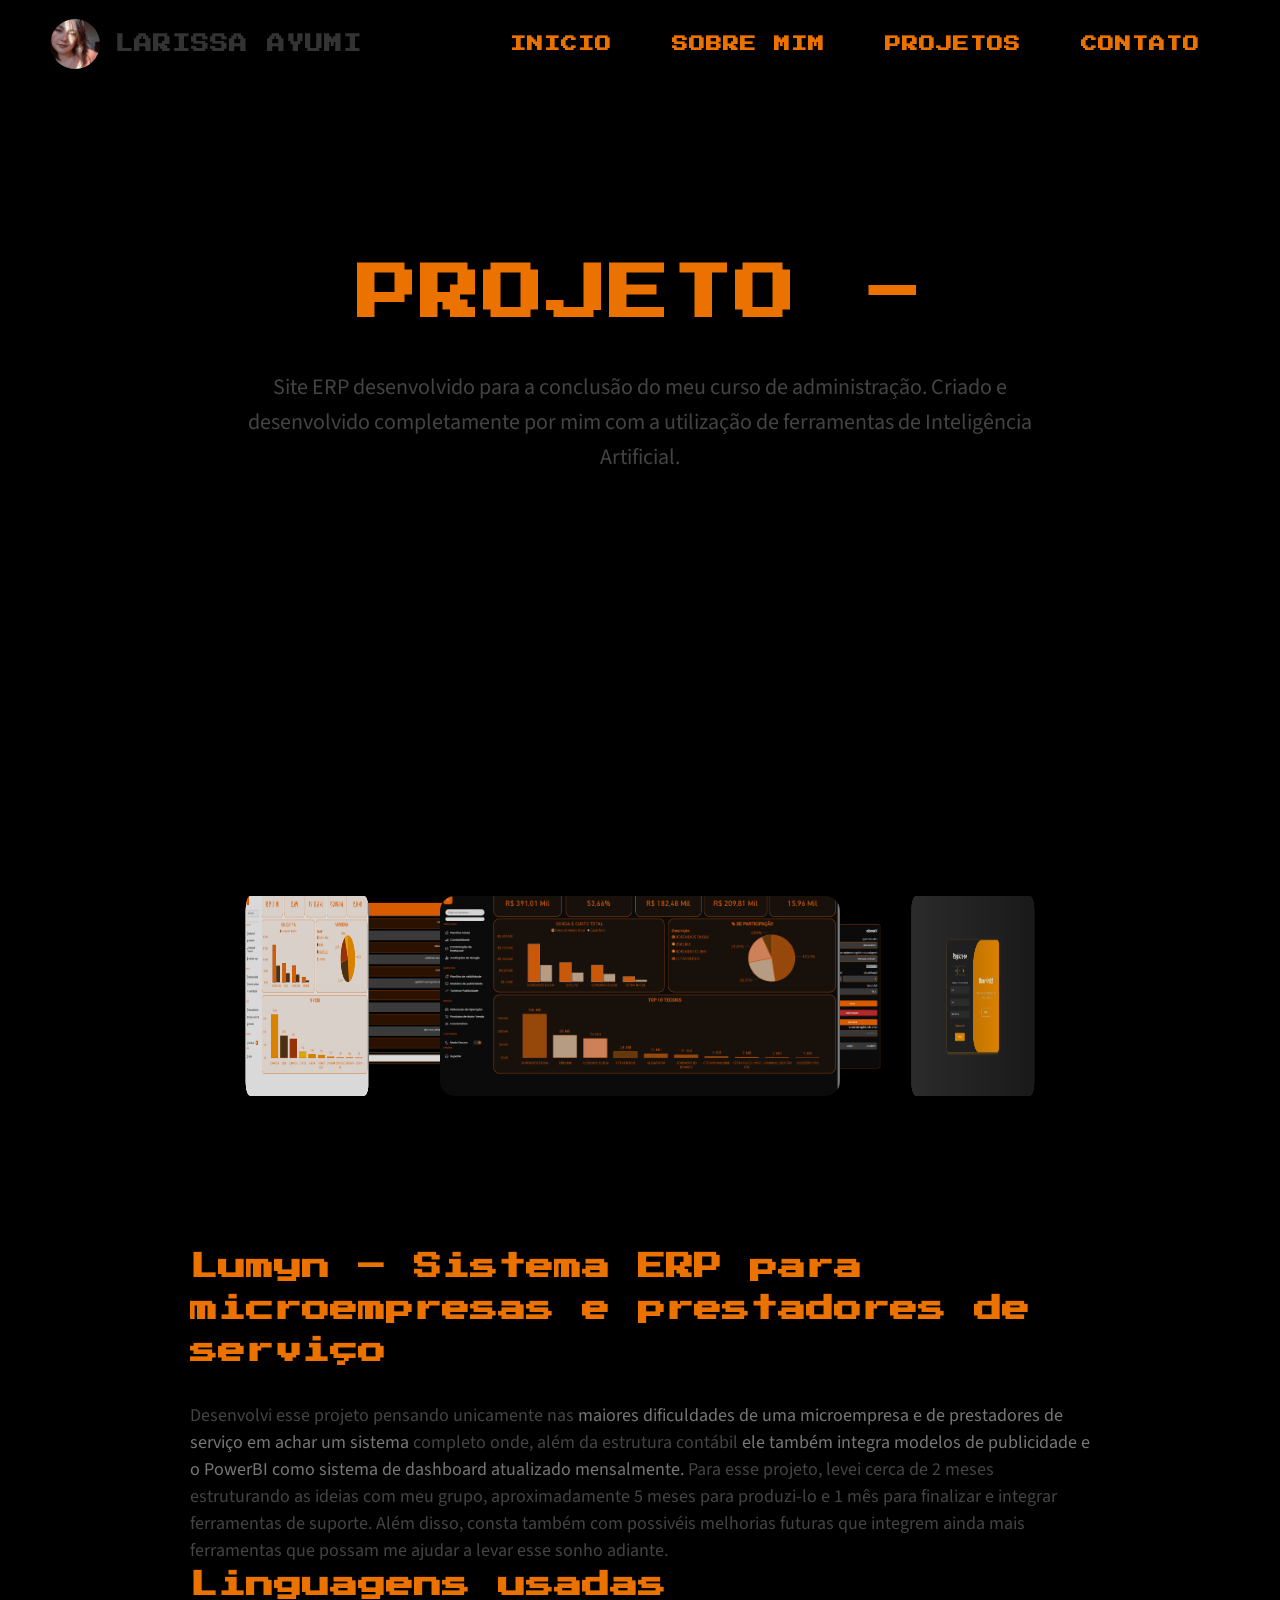
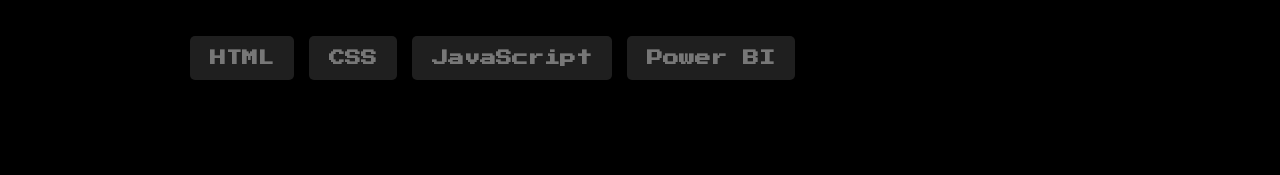
==== project-1.html @ 7f0751aa "Add files via upload" ====
<!DOCTYPE html>
<html lang="pt-br">
<head>
  <meta charset="UTF-8" />
  <meta name="viewport" content="width=device-width, initial-scale=1.0" />
  <meta http-equiv="X-UA-Compatible" content="ie=edge" />
  <title>Projeto 1</title>
  <meta name="descrição" content="projeto1" />
  <link rel="stylesheet" href="css/project-1.css" />
</head>
<style>
  @import url('https://fonts.googleapis.com/css2?family=Press+Start+2P&display=swap');
@import url('https://fonts.googleapis.com/css2?family=Source+Sans+Pro:wght@400;600;700&display=swap');

*, 
::after, 
::before {
  margin: 0;
  padding: 0;
  box-sizing: inherit;
  font-family: 'Press Start 2P', sans-serif !important;
}

html {
  font-size: 62.5%;
  scroll-behavior: smooth;
  font-family: 'Press Start 2P', sans-serif !important;
}

@media only screen and (max-width: 75em) {
  html {
    font-size: 59%;
  }
}

@media only screen and (max-width: 56.25em) {
  html {
    font-size: 56%;
  }
}

@media only screen and (min-width: 112.5em) {
  html {
    font-size: 65%;
  }
}

body {
  background-color: #000;
  box-sizing: border-box;
  position: relative;
  line-height: 1.5;
  font-family: 'Press Start 2P', sans-serif !important;
  overflow-x: hidden;
  overflow-y: scroll;
}

a {
  text-decoration: none;
  color: inherit;
  font-family: 'Press Start 2P', sans-serif !important;
}

li {
  list-style: none;
  font-family: 'Press Start 2P', sans-serif !important;
}

input:focus, 
button:focus, 
a:focus, 
textarea:focus {
  outline: none;
}

button {
  border: none;
  cursor: pointer;
  font-family: 'Press Start 2P', sans-serif !important;
}

textarea {
  resize: none;
  font-family: 'Press Start 2P', sans-serif !important;
}

.heading-primary {
  color: #ec7200;
  font-size: 6rem;
  text-transform: uppercase;
  letter-spacing: 3px;
  text-align: center;
  font-family: 'Press Start 2P', sans-serif !important;
}

.main-container {
  max-width: 120rem;
  margin: auto;
  width: 92%;
}

.sec-pad {
  padding: 12rem 0;
}

@media only screen and (max-width: 56.25em) {
  .sec-pad {
    padding: 8rem 0;
  }
}

.text-primary {
  color: #ec7200;
  font-size: 2.2rem;
  text-align: center;
  width: 100%;
  line-height: 1.6;
  font-family: 'Source Sans Pro', sans-serif !important;
  font-weight: normal;
}

.d-none {
  display: none;
}

/* Exceções para textos descritivos - fonte padrão */
.project-details__desc-para {
  color: #444;
  font-size: 1.8rem;
  font-family: 'Source Sans Pro', sans-serif !important;
}

.home-hero {
  color: #ec7200;
  background: linear-gradient(to right, rgba(0, 0, 0, 0.8), #141414), url(../../assets/svg/common-bg.svg);
  background-position: center;
  height: 100vh;
  min-height: 80rem;
  max-height: 120rem;
  position: relative;
}

@media only screen and (max-width: 37.5em) {
  .home-hero {
    height: unset;
    min-height: unset;
  }
}

.project-cs-hero {
  color: #fff;
  background: linear-gradient(to right, rgba(0, 0, 0, 0.8), rgba(0, 0, 0, 0.8)), url(../../assets/svg/common-bg.svg);
  background-size: cover;
  background-position: center;
  position: relative;
}

@media only screen and (max-width: 37.5em) {
  .project-cs-hero {
    height: unset;
    min-height: unset;
  }
}

.project-cs-hero__content {
  padding: 25rem 0 17rem 0;
  max-width: 90rem;
  width: 92%;
  margin: auto;
}

@media only screen and (max-width: 37.5em) {
  .project-cs-hero__content {
    padding: 19rem 0 13rem 0;
    margin: auto;
    position: static;
    transform: translate(0, 0);
  }
}

.text-primary {
  color: #444;
}

.project-cs-hero__info {
  margin: 3rem auto 0 auto;
  max-width: 80rem;
}

.project-cs-hero__cta {
  margin-top: 5rem;
  text-align: center;
}

.project-details__content {
  padding: 8rem 0;
  max-width: 90rem;
  margin: auto;
}

.project-details__content-title {
  color: #ec7200;
  font-weight: 700;
  font-size: 2.8rem;
  margin-bottom: 3rem;
  font-family: 'Press Start 2P', sans-serif !important;
}

.project-details__desc-para {
  font-family: 'Source Sans Pro', sans-serif !important;
  font-weight: 400 !important;
}

.project-details__desc-para strong,
.project-details__desc-para--P{
  color: #777;
  font-family: 'Source Sans Pro', sans-serif !important;
  font-weight: 400 !important;
}

@media only screen and (max-width: 37.5em) {
  .project-details__content-title {
    font-size: 2.4rem;
  }
}

.header {
  position: fixed;
  width: 100%;
  z-index: 1000;
  background: #000;
  background: #000000;
  box-shadow: 0 10px 100px rgba(0, 0, 0, 0.1);
}

.header__content {
  display: flex;
  align-items: center;
  justify-content: space-between;
  padding: 1rem 5rem;
}

@media only screen and (max-width: 56.25em) {
  .header__content {
    padding: 0 2rem;
  }
}

.header__logo-container {
  display: flex;
  align-items: center;
  cursor: pointer;
  color: #333;
  transition: color .3s;
}

.header__logo-container:hover {
  color: #141414;
}

.header__logo-img-cont {
  width: 5rem;
  height: 5rem;
  border-radius: 50px;
  overflow: hidden;
  margin-right: 1.5rem;
  background: #141414;
}

@media only screen and (max-width: 56.25em) {
  .header__logo-img-cont {
    width: 4.5rem;
    height: 4.5rem;
    margin-right: 1.2rem;
  }
}

.header__logo-img {
  width: 100%;
  height: 100%;
  object-fit: cover;
  object-position: center;
  display: block;
}

.header__logo-sub {
  font-size: 1.8rem;
  text-transform: uppercase;
  font-weight: 700;
  letter-spacing: 1px;
  font-family: 'Press Start 2P', sans-serif !important;
}

.header__links {
  display: flex;
}

@media only screen and (max-width: 37.5em) {
  .header__links {
    display: none;
  }
}

.header__link {
  padding: 2.2rem 3rem;
  display: inline-block;
  font-size: 1.6rem;
  color: #ec7200;
  text-transform: uppercase;
  letter-spacing: 1px;
  font-weight: 700;
  transition: color .3s;
  font-family: 'Press Start 2P', sans-serif !important;
}

.header__link:hover {
  color: #8b4300;
}

@media only screen and (max-width: 56.25em) {
  .header__link {
    padding: 3rem 1.8rem;
    font-size: 1.5rem;
  }
}

.header__main-ham-menu-cont {
  display: none;
  width: 3rem;
  padding: 2.2rem 0;
}

@media only screen and (max-width: 37.5em) {
  .header__main-ham-menu-cont {
    display: block;
  }
}

.header__main-ham-menu {
  width: 100%;
}

.header__main-ham-menu-close {
  width: 100%;
}

.header__sm-menu {
  background: #000000;
  position: absolute;
  width: 100%;
  top: 100%;
  visibility: hidden;
  opacity: 0;
  transition: all .3s;
  box-shadow: 0px 5px 5px 0px rgba(0, 0, 0, 0.1);
  -webkit-box-shadow: 0px 5px 5px 0px rgba(0, 0, 0, 0.1);
  -moz-box-shadow: 0px 5px 5px 0px rgba(0, 0, 0, 0.1);
}

.header__sm-menu--active {
  visibility: hidden;
  opacity: 0;
}

@media only screen and (max-width: 37.5em) {
  .header__sm-menu--active {
    visibility: visible;
    opacity: 1;
  }
}

.header__sm-menu-link a {
  display: block;
  text-decoration: none;
  padding: 2.5rem 3rem;
  font-size: 1.6rem;
  color: #333;
  text-align: right;
  border-bottom: 1px solid #eee;
  font-weight: 700;
  text-transform: uppercase;
  letter-spacing: 2px;
  transition: color .3s;
  font-family: 'Press Start 2P', sans-serif !important;
}

.header__sm-menu-link a:hover {
  color: #ffffff;
}

.header__sm-menu-link:first-child a {
  border-top: 1px solid #eee;
}

.header__sm-menu-link-last {
  border-bottom: 0;
}

.skills {
  display: flex;
  flex-wrap: wrap;
}

.skills__skill {
  padding: 1rem 2rem;
  margin-bottom: 1.5rem;
  margin-right: 1.5rem;
  font-size: 1.6rem;
  background: rgba(153, 153, 153, 0.2);
  border-radius: 5px;
  font-weight: 600;
  color: #777;
  font-family: 'Press Start 2P', sans-serif !important;
}

@keyframes wheel {
  to {
    opacity: 0;
    top: 27px;
  }
}

@-webkit-keyframes wheel {
  to {
    opacity: 0;
    top: 27px;
  }
}

.carousel-wrapper {
  width: 100%;
  height: 500px;
  display: flex;
  justify-content: center;
  align-items: center;
  position: relative;
  margin-top: 20px;
}

.slider {
  position: relative;
  width: 400px;
  height: 200px;
  transform-style: preserve-3d;
  animation: rotate 40s linear infinite;
}

.slider span {
  position: absolute;
  width: 100%;
  height: 100%;
  transform-origin: center;
  transform-style: preserve-3d;
  transform: rotateY(calc(var(--i) * 72deg)) translateZ(350px);
}

.slider span img {
  width: 100%;
  height: 100%;
  object-fit: cover;
  border-radius: 15px;
  filter: brightness(0.85);
  transition: 0.5s;
}

.slider span img:hover {
  filter: brightness(1);
  transform: scale(1.05);
}

@keyframes rotate {
  0% { transform: perspective(1200px) rotateY(0deg); }
  100% { transform: perspective(1200px) rotateY(-360deg); }
}

</style>

<body>
  <header class="header">
    <div class="header__content">

      <div class="header__logo-container">
        <div class="header__logo-img-cont">
          <img
            src="./assets/png/larissa.jpeg"
            alt="Logo"
            class="header__logo-img"
          />
        </div>
        <span class="header__logo-sub">Larissa Ayumi</span>
      </div>

      <div class="header__main">
        <ul class="header__links">
          <li class="header__link-wrapper"><a href="./index.html" class="header__link">Inicio</a></li>
          <li class="header__link-wrapper"><a href="./index.html#about" class="header__link">Sobre mim</a></li>
          <li class="header__link-wrapper"><a href="./index.html#projects" class="header__link">Projetos</a></li>
          <li class="header__link-wrapper"><a href="./index.html#contact" class="header__link">Contato</a></li>
        </ul>

        <div class="header__main-ham-menu-cont">
          <img src="./assets/svg/ham-menu.svg" class="header__main-ham-menu" alt="menu" />
          <img src="./assets/svg/ham-menu-close.svg" class="header__main-ham-menu-close d-none" alt="close menu" />
        </div>
      </div>
    </div>

    <div class="header__sm-menu">
      <div class="header__sm-menu-content">
        <ul class="header__sm-menu-links">
          <li class="header__sm-menu-link"><a href="./index.html">Inicio</a></li>
          <li class="header__sm-menu-link"><a href="./index.html#about">Sobre mim</a></li>
          <li class="header__sm-menu-link"><a href="./index.html#projects">Projetos</a></li>
          <li class="header__sm-menu-link"><a href="./index.html#contact">Contato</a></li>
        </ul>
      </div>
    </div>
  </header>

  <section class="project-cs-hero">
    <div class="project-cs-hero__content">
      <h1 class="heading-primary"></h1>

      <div class="project-cs-hero__info">
        <p class="text-primary">
          Site ERP desenvolvido para a conclusão do meu curso de administração. Criado e desenvolvido
          completamente por mim com a utilização de ferramentas de Inteligência Artificial.
        </p>
      </div>
    </div>
  </section>
  <section class="project-details">
    <div class="main-container">
      <div class="project-details__content">

        <div class="project-details__showcase-img-cont">
          <div class="carousel-wrapper">
            <div class="slider">
              <span style="--i:1;"><img src="assets/jpg/IMG1.png"></span>
              <span style="--i:2;"><img src="assets/jpg/IMG2.png"></span>
              <span style="--i:3;"><img src="assets/jpg/IMG3.png"></span>
              <span style="--i:4;"><img src="assets/jpg/IMG4.png"></span>
              <span style="--i:5;"><img src="assets/jpg/IMG5.png"></span>
            </div>
          </div>

        </div>

        <div class="project-details__content-main">
          <div class="project-details__desc">

            <h3 class="project-details__content-title">
              Lumyn – Sistema ERP para microempresas e prestadores de serviço
            </h3>

            <p class="project-details__desc-para">
              Desenvolvi esse projeto pensando unicamente nas <strong>maiores dificuldades de uma microempresa
              e de prestadores de serviço em achar um sistema</strong> completo onde, além da estrutura contábil
              <strong>ele também integra modelos de publicidade e o PowerBI como sistema de dashboard atualizado
              mensalmente.</strong> Para esse projeto, levei cerca de 2 meses estruturando as ideias com meu grupo,
              aproximadamente 5 meses para produzi-lo e 1 mês para finalizar e integrar ferramentas de suporte.
              Além disso, consta também com possivéis melhorias futuras que integrem ainda mais ferramentas que possam
              me ajudar a levar esse sonho adiante.
              
            </p>

          </div>

          <div class="project-details__tools-used">
            <h3 class="project-details__content-title">Linguagens usadas</h3>
            <div class="skills">
              <div class="skills__skill">HTML</div>
              <div class="skills__skill">CSS</div>
              <div class="skills__skill">JavaScript</div>
              <div class="skills__skill">Power BI</div>
            </div>
          </div>

        </div>
      </div>
    </div>
  </section>

  <script src="js\project-1.js"></script>
  <script>
    const text = "Projeto - 1";
const speed = 150;

const h1 = document.querySelector(".heading-primary");
let index = 0;

function typeEffect() {
  if (index < text.length) {
    h1.textContent += text.charAt(index);
    index++;
    setTimeout(typeEffect, speed);
  }
}

typeEffect();



const hamMenuBtn = document.querySelector('.header__main-ham-menu-cont')
const smallMenu = document.querySelector('.header__sm-menu')
const headerHamMenuBtn = document.querySelector('.header__main-ham-menu')
const headerHamMenuCloseBtn = document.querySelector(
  '.header__main-ham-menu-close'
)
const headerSmallMenuLinks = document.querySelectorAll('.header__sm-menu-link')

hamMenuBtn.addEventListener('click', () => {
  if (smallMenu.classList.contains('header__sm-menu--active')) {
    smallMenu.classList.remove('header__sm-menu--active')
  } else {
    smallMenu.classList.add('header__sm-menu--active')
  }
  if (headerHamMenuBtn.classList.contains('d-none')) {
    headerHamMenuBtn.classList.remove('d-none')
    headerHamMenuCloseBtn.classList.add('d-none')
  } else {
    headerHamMenuBtn.classList.add('d-none')
    headerHamMenuCloseBtn.classList.remove('d-none')
  }
})

for (let i = 0; i < headerSmallMenuLinks.length; i++) {
  headerSmallMenuLinks[i].addEventListener('click', () => {
    smallMenu.classList.remove('header__sm-menu--active')
    headerHamMenuBtn.classList.remove('d-none')
    headerHamMenuCloseBtn.classList.add('d-none')
  })
}

// ---
const headerLogoConatiner = document.querySelector('.header__logo-container')

headerLogoConatiner.addEventListener('click', () => {
  location.href = 'index.html'
})

  </script>
</body>
</html>
---- css/project-1.css ----
@import url('https://fonts.googleapis.com/css2?family=Press+Start+2P&display=swap');
@import url('https://fonts.googleapis.com/css2?family=Source+Sans+Pro:wght@400;600;700&display=swap');

*, 
::after, 
::before {
  margin: 0;
  padding: 0;
  box-sizing: inherit;
  font-family: 'Press Start 2P', sans-serif !important;
}

html {
  font-size: 62.5%;
  scroll-behavior: smooth;
  font-family: 'Press Start 2P', sans-serif !important;
}

@media only screen and (max-width: 75em) {
  html {
    font-size: 59%;
  }
}

@media only screen and (max-width: 56.25em) {
  html {
    font-size: 56%;
  }
}

@media only screen and (min-width: 112.5em) {
  html {
    font-size: 65%;
  }
}

body {
  background-color: #000;
  box-sizing: border-box;
  position: relative;
  line-height: 1.5;
  font-family: 'Press Start 2P', sans-serif !important;
  overflow-x: hidden;
  overflow-y: scroll;
}

a {
  text-decoration: none;
  color: inherit;
  font-family: 'Press Start 2P', sans-serif !important;
}

li {
  list-style: none;
  font-family: 'Press Start 2P', sans-serif !important;
}

input:focus, 
button:focus, 
a:focus, 
textarea:focus {
  outline: none;
}

button {
  border: none;
  cursor: pointer;
  font-family: 'Press Start 2P', sans-serif !important;
}

textarea {
  resize: none;
  font-family: 'Press Start 2P', sans-serif !important;
}

.heading-primary {
  color: #ec7200;
  font-size: 6rem;
  text-transform: uppercase;
  letter-spacing: 3px;
  text-align: center;
  font-family: 'Press Start 2P', sans-serif !important;
}

.main-container {
  max-width: 120rem;
  margin: auto;
  width: 92%;
}

.sec-pad {
  padding: 12rem 0;
}

@media only screen and (max-width: 56.25em) {
  .sec-pad {
    padding: 8rem 0;
  }
}

.text-primary {
  color: #ec7200;
  font-size: 2.2rem;
  text-align: center;
  width: 100%;
  line-height: 1.6;
  font-family: 'Source Sans Pro', sans-serif !important;
  font-weight: normal;
}

.d-none {
  display: none;
}

/* Exceções para textos descritivos - fonte padrão */
.project-details__desc-para {
  color: #444;
  font-size: 1.8rem;
  font-family: 'Source Sans Pro', sans-serif !important;
}

.home-hero {
  color: #ec7200;
  background: linear-gradient(to right, rgba(0, 0, 0, 0.8), #141414), url(../../assets/svg/common-bg.svg);
  background-position: center;
  height: 100vh;
  min-height: 80rem;
  max-height: 120rem;
  position: relative;
}

@media only screen and (max-width: 37.5em) {
  .home-hero {
    height: unset;
    min-height: unset;
  }
}

.project-cs-hero {
  color: #fff;
  background: linear-gradient(to right, rgba(0, 0, 0, 0.8), rgba(0, 0, 0, 0.8)), url(../../assets/svg/common-bg.svg);
  background-size: cover;
  background-position: center;
  position: relative;
}

@media only screen and (max-width: 37.5em) {
  .project-cs-hero {
    height: unset;
    min-height: unset;
  }
}

.project-cs-hero__content {
  padding: 25rem 0 17rem 0;
  max-width: 90rem;
  width: 92%;
  margin: auto;
}

@media only screen and (max-width: 37.5em) {
  .project-cs-hero__content {
    padding: 19rem 0 13rem 0;
    margin: auto;
    position: static;
    transform: translate(0, 0);
  }
}

.text-primary {
  color: #444;
}

.project-cs-hero__info {
  margin: 3rem auto 0 auto;
  max-width: 80rem;
}

.project-cs-hero__cta {
  margin-top: 5rem;
  text-align: center;
}

.project-details__content {
  padding: 8rem 0;
  max-width: 90rem;
  margin: auto;
}

.project-details__content-title {
  color: #ec7200;
  font-weight: 700;
  font-size: 2.8rem;
  margin-bottom: 3rem;
  font-family: 'Press Start 2P', sans-serif !important;
}

.project-details__desc-para {
  font-family: 'Source Sans Pro', sans-serif !important;
  font-weight: 400 !important;
}

.project-details__desc-para strong,
.project-details__desc-para--P{
  color: #777;
  font-family: 'Source Sans Pro', sans-serif !important;
  font-weight: 400 !important;
}

@media only screen and (max-width: 37.5em) {
  .project-details__content-title {
    font-size: 2.4rem;
  }
}

.header {
  position: fixed;
  width: 100%;
  z-index: 1000;
  background: #000;
  background: #000000;
  box-shadow: 0 10px 100px rgba(0, 0, 0, 0.1);
}

.header__content {
  display: flex;
  align-items: center;
  justify-content: space-between;
  padding: 1rem 5rem;
}

@media only screen and (max-width: 56.25em) {
  .header__content {
    padding: 0 2rem;
  }
}

.header__logo-container {
  display: flex;
  align-items: center;
  cursor: pointer;
  color: #333;
  transition: color .3s;
}

.header__logo-container:hover {
  color: #141414;
}

.header__logo-img-cont {
  width: 5rem;
  height: 5rem;
  border-radius: 50px;
  overflow: hidden;
  margin-right: 1.5rem;
  background: #141414;
}

@media only screen and (max-width: 56.25em) {
  .header__logo-img-cont {
    width: 4.5rem;
    height: 4.5rem;
    margin-right: 1.2rem;
  }
}

.header__logo-img {
  width: 100%;
  height: 100%;
  object-fit: cover;
  object-position: center;
  display: block;
}

.header__logo-sub {
  font-size: 1.8rem;
  text-transform: uppercase;
  font-weight: 700;
  letter-spacing: 1px;
  font-family: 'Press Start 2P', sans-serif !important;
}

.header__links {
  display: flex;
}

@media only screen and (max-width: 37.5em) {
  .header__links {
    display: none;
  }
}

.header__link {
  padding: 2.2rem 3rem;
  display: inline-block;
  font-size: 1.6rem;
  color: #ec7200;
  text-transform: uppercase;
  letter-spacing: 1px;
  font-weight: 700;
  transition: color .3s;
  font-family: 'Press Start 2P', sans-serif !important;
}

.header__link:hover {
  color: #8b4300;
}

@media only screen and (max-width: 56.25em) {
  .header__link {
    padding: 3rem 1.8rem;
    font-size: 1.5rem;
  }
}

.header__main-ham-menu-cont {
  display: none;
  width: 3rem;
  padding: 2.2rem 0;
}

@media only screen and (max-width: 37.5em) {
  .header__main-ham-menu-cont {
    display: block;
  }
}

.header__main-ham-menu {
  width: 100%;
}

.header__main-ham-menu-close {
  width: 100%;
}

.header__sm-menu {
  background: #000000;
  position: absolute;
  width: 100%;
  top: 100%;
  visibility: hidden;
  opacity: 0;
  transition: all .3s;
  box-shadow: 0px 5px 5px 0px rgba(0, 0, 0, 0.1);
  -webkit-box-shadow: 0px 5px 5px 0px rgba(0, 0, 0, 0.1);
  -moz-box-shadow: 0px 5px 5px 0px rgba(0, 0, 0, 0.1);
}

.header__sm-menu--active {
  visibility: hidden;
  opacity: 0;
}

@media only screen and (max-width: 37.5em) {
  .header__sm-menu--active {
    visibility: visible;
    opacity: 1;
  }
}

.header__sm-menu-link a {
  display: block;
  text-decoration: none;
  padding: 2.5rem 3rem;
  font-size: 1.6rem;
  color: #333;
  text-align: right;
  border-bottom: 1px solid #eee;
  font-weight: 700;
  text-transform: uppercase;
  letter-spacing: 2px;
  transition: color .3s;
  font-family: 'Press Start 2P', sans-serif !important;
}

.header__sm-menu-link a:hover {
  color: #ffffff;
}

.header__sm-menu-link:first-child a {
  border-top: 1px solid #eee;
}

.header__sm-menu-link-last {
  border-bottom: 0;
}

.skills {
  display: flex;
  flex-wrap: wrap;
}

.skills__skill {
  padding: 1rem 2rem;
  margin-bottom: 1.5rem;
  margin-right: 1.5rem;
  font-size: 1.6rem;
  background: rgba(153, 153, 153, 0.2);
  border-radius: 5px;
  font-weight: 600;
  color: #777;
  font-family: 'Press Start 2P', sans-serif !important;
}

@keyframes wheel {
  to {
    opacity: 0;
    top: 27px;
  }
}

@-webkit-keyframes wheel {
  to {
    opacity: 0;
    top: 27px;
  }
}

.carousel-wrapper {
  width: 100%;
  height: 500px;
  display: flex;
  justify-content: center;
  align-items: center;
  position: relative;
  margin-top: 20px;
}

.slider {
  position: relative;
  width: 400px;
  height: 200px;
  transform-style: preserve-3d;
  animation: rotate 40s linear infinite;
}

.slider span {
  position: absolute;
  width: 100%;
  height: 100%;
  transform-origin: center;
  transform-style: preserve-3d;
  transform: rotateY(calc(var(--i) * 72deg)) translateZ(350px);
}

.slider span img {
  width: 100%;
  height: 100%;
  object-fit: cover;
  border-radius: 15px;
  filter: brightness(0.85);
  transition: 0.5s;
}

.slider span img:hover {
  filter: brightness(1);
  transform: scale(1.05);
}

@keyframes rotate {
  0% { transform: perspective(1200px) rotateY(0deg); }
  100% { transform: perspective(1200px) rotateY(-360deg); }
}
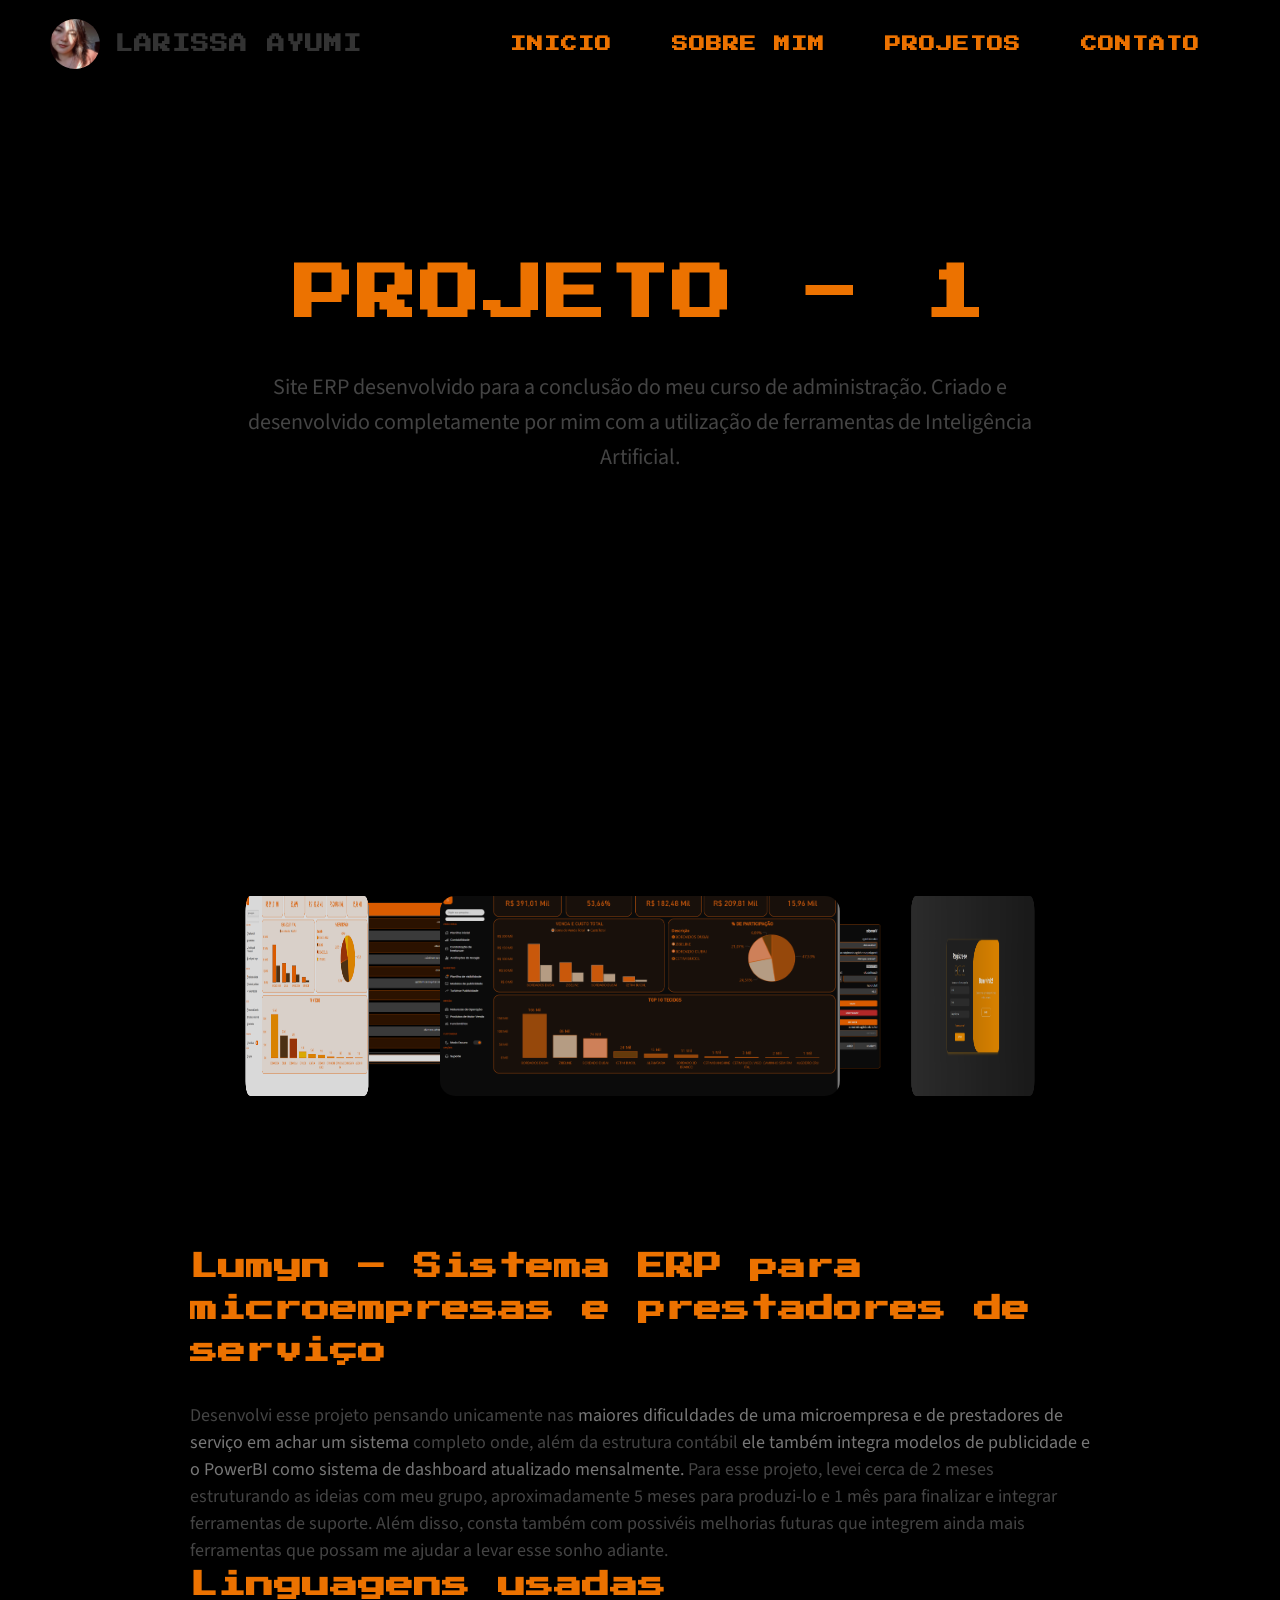
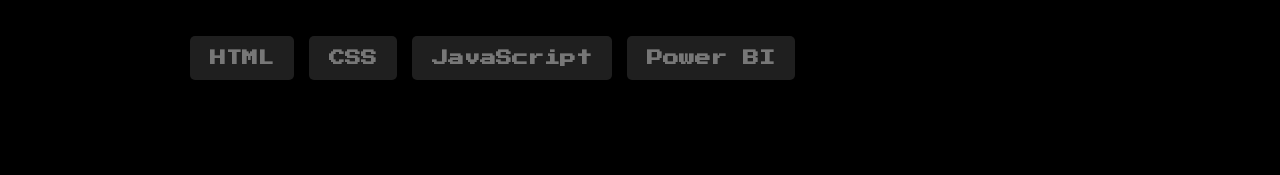
==== commit e36eef9f: "Clean up CSS and remove type effect script Removed unused CSS styles and JavaScript type effect func" ====
--- a/project-1.html
+++ b/project-1.html
@@ -8,472 +8,6 @@
   <meta name="descrição" content="projeto1" />
   <link rel="stylesheet" href="css/project-1.css" />
 </head>
-<style>
-  @import url('https://fonts.googleapis.com/css2?family=Press+Start+2P&display=swap');
-@import url('https://fonts.googleapis.com/css2?family=Source+Sans+Pro:wght@400;600;700&display=swap');
-
-*, 
-::after, 
-::before {
-  margin: 0;
-  padding: 0;
-  box-sizing: inherit;
-  font-family: 'Press Start 2P', sans-serif !important;
-}
-
-html {
-  font-size: 62.5%;
-  scroll-behavior: smooth;
-  font-family: 'Press Start 2P', sans-serif !important;
-}
-
-@media only screen and (max-width: 75em) {
-  html {
-    font-size: 59%;
-  }
-}
-
-@media only screen and (max-width: 56.25em) {
-  html {
-    font-size: 56%;
-  }
-}
-
-@media only screen and (min-width: 112.5em) {
-  html {
-    font-size: 65%;
-  }
-}
-
-body {
-  background-color: #000;
-  box-sizing: border-box;
-  position: relative;
-  line-height: 1.5;
-  font-family: 'Press Start 2P', sans-serif !important;
-  overflow-x: hidden;
-  overflow-y: scroll;
-}
-
-a {
-  text-decoration: none;
-  color: inherit;
-  font-family: 'Press Start 2P', sans-serif !important;
-}
-
-li {
-  list-style: none;
-  font-family: 'Press Start 2P', sans-serif !important;
-}
-
-input:focus, 
-button:focus, 
-a:focus, 
-textarea:focus {
-  outline: none;
-}
-
-button {
-  border: none;
-  cursor: pointer;
-  font-family: 'Press Start 2P', sans-serif !important;
-}
-
-textarea {
-  resize: none;
-  font-family: 'Press Start 2P', sans-serif !important;
-}
-
-.heading-primary {
-  color: #ec7200;
-  font-size: 6rem;
-  text-transform: uppercase;
-  letter-spacing: 3px;
-  text-align: center;
-  font-family: 'Press Start 2P', sans-serif !important;
-}
-
-.main-container {
-  max-width: 120rem;
-  margin: auto;
-  width: 92%;
-}
-
-.sec-pad {
-  padding: 12rem 0;
-}
-
-@media only screen and (max-width: 56.25em) {
-  .sec-pad {
-    padding: 8rem 0;
-  }
-}
-
-.text-primary {
-  color: #ec7200;
-  font-size: 2.2rem;
-  text-align: center;
-  width: 100%;
-  line-height: 1.6;
-  font-family: 'Source Sans Pro', sans-serif !important;
-  font-weight: normal;
-}
-
-.d-none {
-  display: none;
-}
-
-/* Exceções para textos descritivos - fonte padrão */
-.project-details__desc-para {
-  color: #444;
-  font-size: 1.8rem;
-  font-family: 'Source Sans Pro', sans-serif !important;
-}
-
-.home-hero {
-  color: #ec7200;
-  background: linear-gradient(to right, rgba(0, 0, 0, 0.8), #141414), url(../../assets/svg/common-bg.svg);
-  background-position: center;
-  height: 100vh;
-  min-height: 80rem;
-  max-height: 120rem;
-  position: relative;
-}
-
-@media only screen and (max-width: 37.5em) {
-  .home-hero {
-    height: unset;
-    min-height: unset;
-  }
-}
-
-.project-cs-hero {
-  color: #fff;
-  background: linear-gradient(to right, rgba(0, 0, 0, 0.8), rgba(0, 0, 0, 0.8)), url(../../assets/svg/common-bg.svg);
-  background-size: cover;
-  background-position: center;
-  position: relative;
-}
-
-@media only screen and (max-width: 37.5em) {
-  .project-cs-hero {
-    height: unset;
-    min-height: unset;
-  }
-}
-
-.project-cs-hero__content {
-  padding: 25rem 0 17rem 0;
-  max-width: 90rem;
-  width: 92%;
-  margin: auto;
-}
-
-@media only screen and (max-width: 37.5em) {
-  .project-cs-hero__content {
-    padding: 19rem 0 13rem 0;
-    margin: auto;
-    position: static;
-    transform: translate(0, 0);
-  }
-}
-
-.text-primary {
-  color: #444;
-}
-
-.project-cs-hero__info {
-  margin: 3rem auto 0 auto;
-  max-width: 80rem;
-}
-
-.project-cs-hero__cta {
-  margin-top: 5rem;
-  text-align: center;
-}
-
-.project-details__content {
-  padding: 8rem 0;
-  max-width: 90rem;
-  margin: auto;
-}
-
-.project-details__content-title {
-  color: #ec7200;
-  font-weight: 700;
-  font-size: 2.8rem;
-  margin-bottom: 3rem;
-  font-family: 'Press Start 2P', sans-serif !important;
-}
-
-.project-details__desc-para {
-  font-family: 'Source Sans Pro', sans-serif !important;
-  font-weight: 400 !important;
-}
-
-.project-details__desc-para strong,
-.project-details__desc-para--P{
-  color: #777;
-  font-family: 'Source Sans Pro', sans-serif !important;
-  font-weight: 400 !important;
-}
-
-@media only screen and (max-width: 37.5em) {
-  .project-details__content-title {
-    font-size: 2.4rem;
-  }
-}
-
-.header {
-  position: fixed;
-  width: 100%;
-  z-index: 1000;
-  background: #000;
-  background: #000000;
-  box-shadow: 0 10px 100px rgba(0, 0, 0, 0.1);
-}
-
-.header__content {
-  display: flex;
-  align-items: center;
-  justify-content: space-between;
-  padding: 1rem 5rem;
-}
-
-@media only screen and (max-width: 56.25em) {
-  .header__content {
-    padding: 0 2rem;
-  }
-}
-
-.header__logo-container {
-  display: flex;
-  align-items: center;
-  cursor: pointer;
-  color: #333;
-  transition: color .3s;
-}
-
-.header__logo-container:hover {
-  color: #141414;
-}
-
-.header__logo-img-cont {
-  width: 5rem;
-  height: 5rem;
-  border-radius: 50px;
-  overflow: hidden;
-  margin-right: 1.5rem;
-  background: #141414;
-}
-
-@media only screen and (max-width: 56.25em) {
-  .header__logo-img-cont {
-    width: 4.5rem;
-    height: 4.5rem;
-    margin-right: 1.2rem;
-  }
-}
-
-.header__logo-img {
-  width: 100%;
-  height: 100%;
-  object-fit: cover;
-  object-position: center;
-  display: block;
-}
-
-.header__logo-sub {
-  font-size: 1.8rem;
-  text-transform: uppercase;
-  font-weight: 700;
-  letter-spacing: 1px;
-  font-family: 'Press Start 2P', sans-serif !important;
-}
-
-.header__links {
-  display: flex;
-}
-
-@media only screen and (max-width: 37.5em) {
-  .header__links {
-    display: none;
-  }
-}
-
-.header__link {
-  padding: 2.2rem 3rem;
-  display: inline-block;
-  font-size: 1.6rem;
-  color: #ec7200;
-  text-transform: uppercase;
-  letter-spacing: 1px;
-  font-weight: 700;
-  transition: color .3s;
-  font-family: 'Press Start 2P', sans-serif !important;
-}
-
-.header__link:hover {
-  color: #8b4300;
-}
-
-@media only screen and (max-width: 56.25em) {
-  .header__link {
-    padding: 3rem 1.8rem;
-    font-size: 1.5rem;
-  }
-}
-
-.header__main-ham-menu-cont {
-  display: none;
-  width: 3rem;
-  padding: 2.2rem 0;
-}
-
-@media only screen and (max-width: 37.5em) {
-  .header__main-ham-menu-cont {
-    display: block;
-  }
-}
-
-.header__main-ham-menu {
-  width: 100%;
-}
-
-.header__main-ham-menu-close {
-  width: 100%;
-}
-
-.header__sm-menu {
-  background: #000000;
-  position: absolute;
-  width: 100%;
-  top: 100%;
-  visibility: hidden;
-  opacity: 0;
-  transition: all .3s;
-  box-shadow: 0px 5px 5px 0px rgba(0, 0, 0, 0.1);
-  -webkit-box-shadow: 0px 5px 5px 0px rgba(0, 0, 0, 0.1);
-  -moz-box-shadow: 0px 5px 5px 0px rgba(0, 0, 0, 0.1);
-}
-
-.header__sm-menu--active {
-  visibility: hidden;
-  opacity: 0;
-}
-
-@media only screen and (max-width: 37.5em) {
-  .header__sm-menu--active {
-    visibility: visible;
-    opacity: 1;
-  }
-}
-
-.header__sm-menu-link a {
-  display: block;
-  text-decoration: none;
-  padding: 2.5rem 3rem;
-  font-size: 1.6rem;
-  color: #333;
-  text-align: right;
-  border-bottom: 1px solid #eee;
-  font-weight: 700;
-  text-transform: uppercase;
-  letter-spacing: 2px;
-  transition: color .3s;
-  font-family: 'Press Start 2P', sans-serif !important;
-}
-
-.header__sm-menu-link a:hover {
-  color: #ffffff;
-}
-
-.header__sm-menu-link:first-child a {
-  border-top: 1px solid #eee;
-}
-
-.header__sm-menu-link-last {
-  border-bottom: 0;
-}
-
-.skills {
-  display: flex;
-  flex-wrap: wrap;
-}
-
-.skills__skill {
-  padding: 1rem 2rem;
-  margin-bottom: 1.5rem;
-  margin-right: 1.5rem;
-  font-size: 1.6rem;
-  background: rgba(153, 153, 153, 0.2);
-  border-radius: 5px;
-  font-weight: 600;
-  color: #777;
-  font-family: 'Press Start 2P', sans-serif !important;
-}
-
-@keyframes wheel {
-  to {
-    opacity: 0;
-    top: 27px;
-  }
-}
-
-@-webkit-keyframes wheel {
-  to {
-    opacity: 0;
-    top: 27px;
-  }
-}
-
-.carousel-wrapper {
-  width: 100%;
-  height: 500px;
-  display: flex;
-  justify-content: center;
-  align-items: center;
-  position: relative;
-  margin-top: 20px;
-}
-
-.slider {
-  position: relative;
-  width: 400px;
-  height: 200px;
-  transform-style: preserve-3d;
-  animation: rotate 40s linear infinite;
-}
-
-.slider span {
-  position: absolute;
-  width: 100%;
-  height: 100%;
-  transform-origin: center;
-  transform-style: preserve-3d;
-  transform: rotateY(calc(var(--i) * 72deg)) translateZ(350px);
-}
-
-.slider span img {
-  width: 100%;
-  height: 100%;
-  object-fit: cover;
-  border-radius: 15px;
-  filter: brightness(0.85);
-  transition: 0.5s;
-}
-
-.slider span img:hover {
-  filter: brightness(1);
-  transform: scale(1.05);
-}
-
-@keyframes rotate {
-  0% { transform: perspective(1200px) rotateY(0deg); }
-  100% { transform: perspective(1200px) rotateY(-360deg); }
-}
-
-</style>
 
 <body>
   <header class="header">
@@ -582,63 +116,6 @@
   </section>
 
   <script src="js\project-1.js"></script>
-  <script>
-    const text = "Projeto - 1";
-const speed = 150;
 
-const h1 = document.querySelector(".heading-primary");
-let index = 0;
-
-function typeEffect() {
-  if (index < text.length) {
-    h1.textContent += text.charAt(index);
-    index++;
-    setTimeout(typeEffect, speed);
-  }
-}
-
-typeEffect();
-
-
-
-const hamMenuBtn = document.querySelector('.header__main-ham-menu-cont')
-const smallMenu = document.querySelector('.header__sm-menu')
-const headerHamMenuBtn = document.querySelector('.header__main-ham-menu')
-const headerHamMenuCloseBtn = document.querySelector(
-  '.header__main-ham-menu-close'
-)
-const headerSmallMenuLinks = document.querySelectorAll('.header__sm-menu-link')
-
-hamMenuBtn.addEventListener('click', () => {
-  if (smallMenu.classList.contains('header__sm-menu--active')) {
-    smallMenu.classList.remove('header__sm-menu--active')
-  } else {
-    smallMenu.classList.add('header__sm-menu--active')
-  }
-  if (headerHamMenuBtn.classList.contains('d-none')) {
-    headerHamMenuBtn.classList.remove('d-none')
-    headerHamMenuCloseBtn.classList.add('d-none')
-  } else {
-    headerHamMenuBtn.classList.add('d-none')
-    headerHamMenuCloseBtn.classList.remove('d-none')
-  }
-})
-
-for (let i = 0; i < headerSmallMenuLinks.length; i++) {
-  headerSmallMenuLinks[i].addEventListener('click', () => {
-    smallMenu.classList.remove('header__sm-menu--active')
-    headerHamMenuBtn.classList.remove('d-none')
-    headerHamMenuCloseBtn.classList.add('d-none')
-  })
-}
-
-// ---
-const headerLogoConatiner = document.querySelector('.header__logo-container')
-
-headerLogoConatiner.addEventListener('click', () => {
-  location.href = 'index.html'
-})
-
-  </script>
 </body>
 </html>
